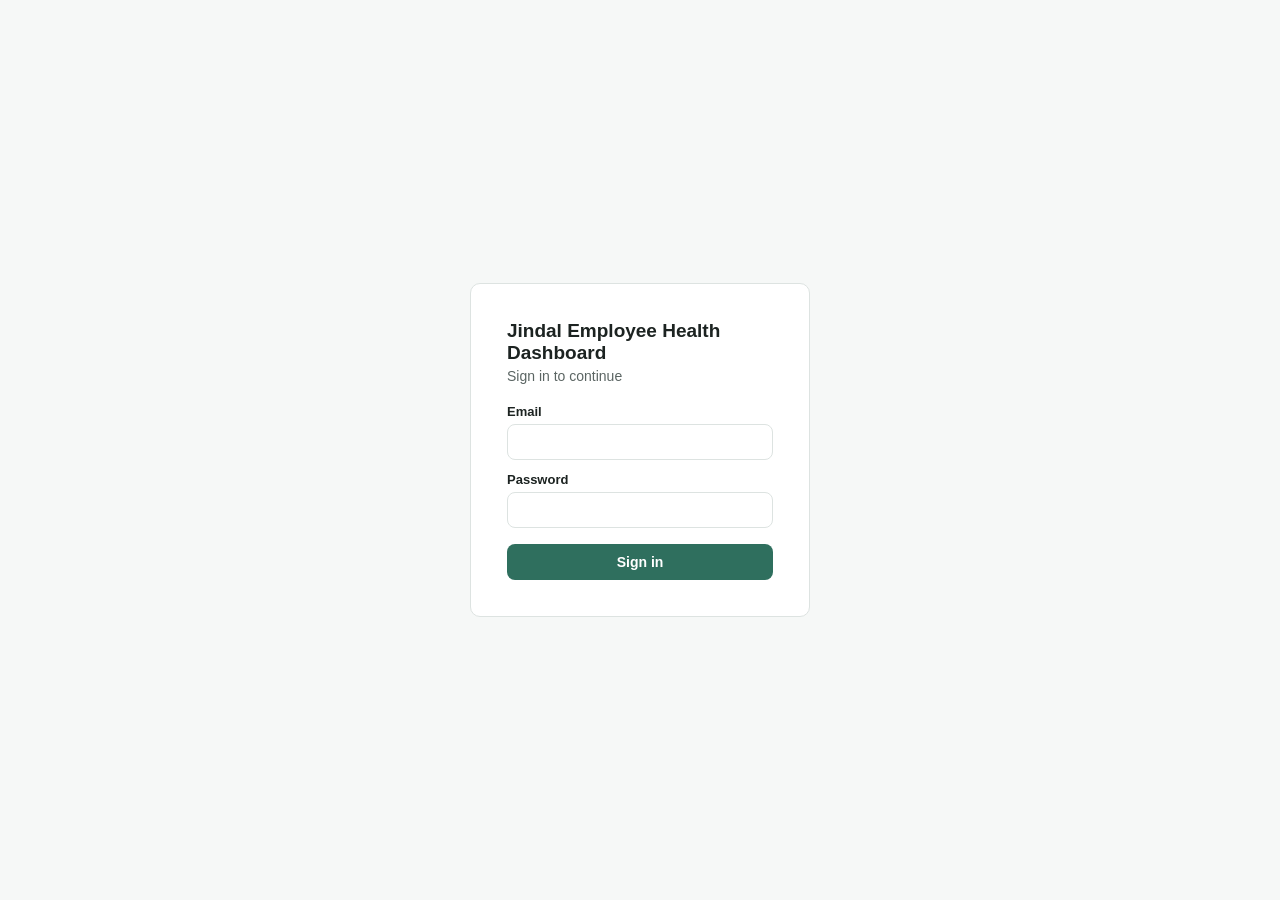
==== web/admin.html @ 434de313 "Add web app frontend (login, role dashboards) calling n8n webhook backend Separate hand-coded HTML/C" ====
<!DOCTYPE html>
<html lang="en">
<head>
<meta charset="UTF-8" />
<meta name="viewport" content="width=device-width, initial-scale=1.0" />
<title>Admin — Jindal Dashboard</title>
<link rel="stylesheet" href="assets/style.css" />
</head>
<body>
  <div class="app-shell">
    <div class="sidebar">
      <div class="brand">Jindal Health<span>Admin</span></div>
      <div class="nav-item active">Overview</div>
      <div class="spacer"></div>
      <div class="user-chip" id="current-user-name">—</div>
      <button class="secondary small" style="margin-top:10px;width:100%;" onclick="logout()">Sign out</button>
    </div>
    <div class="main">
      <h1>Admin overview</h1>
      <p class="subtitle">Company-wide compliance stats, flagged results, missed checkups, and the tracker board.</p>

      <div class="stat-row" id="stats-row">
        <div class="stat-tile"><div class="num">—</div><div class="label">Employees</div></div>
        <div class="stat-tile"><div class="num">—</div><div class="label">Normal reports</div></div>
        <div class="stat-tile"><div class="num">—</div><div class="label">Flagged reports</div></div>
        <div class="stat-tile"><div class="num">—</div><div class="label">Missed checkups</div></div>
      </div>

      <div class="card">
        <h2>Search employees</h2>
        <input type="text" id="search-input" placeholder="Search by name or department…" />
        <div id="search-results" style="margin-top:14px;"></div>
      </div>

      <div class="card">
        <h2>Flagged reports</h2>
        <div id="flagged-content">Loading…</div>
      </div>

      <div class="card">
        <h2>Missed checkups</h2>
        <div id="missed-content">Loading…</div>
      </div>

      <div class="card">
        <h2>Tracker board</h2>
        <div id="tracker-content">Loading…</div>
      </div>
    </div>
  </div>

  <script src="assets/api.js"></script>
  <script>
    const session = requireRole("Admin");

    async function loadStats() {
      const { data } = await apiPost("admin/stats", {});
      const row = document.getElementById("stats-row");
      row.innerHTML = `
        <div class="stat-tile"><div class="num">${data.totalEmployees ?? "—"}</div><div class="label">Employees</div></div>
        <div class="stat-tile"><div class="num">${data.normalReports ?? "—"}</div><div class="label">Normal reports</div></div>
        <div class="stat-tile"><div class="num">${data.flaggedReports ?? "—"}</div><div class="label">Flagged reports</div></div>
        <div class="stat-tile"><div class="num">${data.missedAppointments ?? "—"}</div><div class="label">Missed checkups</div></div>`;
    }

    async function runSearch(q) {
      const el = document.getElementById("search-results");
      if (!q) { el.innerHTML = ""; return; }
      const { data } = await apiPost("admin/search", { q });
      const rows = data.data || [];
      if (rows.length === 0) { el.innerHTML = '<p class="empty-note">No matches.</p>'; return; }
      el.innerHTML = `<table><thead><tr><th>Name</th><th>Department</th><th>Job title</th><th>Next due</th></tr></thead><tbody>${rows
        .map((r) => `<tr><td>${r.name}</td><td>${r.department || "—"}</td><td>${r.job_title || "—"}</td><td>${r.next_checkup_due || "—"}</td></tr>`)
        .join("")}</tbody></table>`;
    }

    let searchTimer;
    document.getElementById("search-input").addEventListener("input", (e) => {
      clearTimeout(searchTimer);
      const q = e.target.value.trim();
      searchTimer = setTimeout(() => runSearch(q), 300);
    });

    async function sendReminder(employeeId, btn) {
      btn.disabled = true;
      btn.textContent = "Sending…";
      const { data } = await apiPost("admin/send-reminder", { employeeId });
      btn.textContent = data.success ? "Sent" : "Failed";
    }

    async function loadFlagged() {
      const { data } = await apiPost("admin/flagged", {});
      const el = document.getElementById("flagged-content");
      const rows = data.data || [];
      if (rows.length === 0) { el.innerHTML = '<p class="empty-note">Nothing flagged right now.</p>'; return; }
      el.innerHTML = `<table><thead><tr><th>Employee</th><th>Department</th><th>Checkup date</th><th>Findings</th></tr></thead><tbody>${rows
        .map((r) => `<tr><td>${r.employeeName}</td><td>${r.department || "—"}</td><td>${r.checkupDate || "—"}</td><td>${r.fullReportDetail || "—"}</td></tr>`)
        .join("")}</tbody></table>`;
    }

    async function loadMissed() {
      const { data } = await apiPost("admin/missed", {});
      const el = document.getElementById("missed-content");
      const rows = data.data || [];
      if (rows.length === 0) { el.innerHTML = '<p class="empty-note">No missed checkups right now.</p>'; return; }
      el.innerHTML = `<table><thead><tr><th>Employee</th><th>Department</th><th>Due date</th><th></th></tr></thead><tbody>${rows
        .map(
          (r) =>
            `<tr><td>${r.employeeName}</td><td>${r.department || "—"}</td><td>${r.date || "—"}</td><td><button class="small" onclick="sendReminder('${r.employeeId}', this)">Send reminder</button></td></tr>`
        )
        .join("")}</tbody></table>`;
    }

    async function loadTracker() {
      const { data } = await apiPost("admin/tracker-board", {});
      const el = document.getElementById("tracker-content");
      const cols = data.columns || {};
      const labels = { flagged: "Flagged", missed: "Missed", scheduled: "Scheduled", normal: "Normal", noRecord: "No record" };
      el.innerHTML = `<div class="tracker-columns">${Object.keys(labels)
        .map((key) => {
          const items = cols[key] || [];
          return `<div class="tracker-col"><h3>${labels[key]} (${items.length})</h3>${
            items.map((c) => `<div class="tracker-card">${c.employeeName}<div class="dept">${c.department || ""}</div></div>`).join("") ||
            '<p class="empty-note" style="padding:0;">—</p>'
          }</div>`;
        })
        .join("")}</div>`;
    }

    if (session) {
      loadStats();
      loadFlagged();
      loadMissed();
      loadTracker();
    }
  </script>
</body>
</html>
---- web/assets/style.css ----
:root {
  --ink: #1c2321;
  --ink-soft: #5b6563;
  --line: #dde3e1;
  --bg: #f6f8f7;
  --surface: #ffffff;
  --accent: #2f6f5e;
  --accent-ink: #ffffff;
  --warn: #b5541a;
  --warn-bg: #fdf0e6;
  --danger: #b3261e;
  --danger-bg: #fdecea;
  --ok: #2f6f5e;
  --ok-bg: #e8f3ef;
  --radius: 10px;
  font-family: -apple-system, "Segoe UI", Roboto, Helvetica, Arial, sans-serif;
}

* { box-sizing: border-box; }

body {
  margin: 0;
  background: var(--bg);
  color: var(--ink);
  min-height: 100vh;
}

a { color: var(--accent); }

.app-shell {
  display: flex;
  min-height: 100vh;
}

.sidebar {
  width: 220px;
  flex-shrink: 0;
  background: var(--surface);
  border-right: 1px solid var(--line);
  padding: 24px 16px;
  display: flex;
  flex-direction: column;
  gap: 4px;
}

.sidebar .brand {
  font-weight: 700;
  font-size: 15px;
  margin-bottom: 20px;
  color: var(--ink);
}

.sidebar .brand span {
  display: block;
  font-weight: 400;
  font-size: 12px;
  color: var(--ink-soft);
  margin-top: 2px;
}

.sidebar .nav-item {
  padding: 9px 12px;
  border-radius: 8px;
  font-size: 14px;
  color: var(--ink-soft);
  cursor: pointer;
  user-select: none;
}

.sidebar .nav-item.active {
  background: var(--ok-bg);
  color: var(--accent);
  font-weight: 600;
}

.sidebar .spacer { flex: 1; }

.sidebar .user-chip {
  font-size: 13px;
  color: var(--ink-soft);
  padding: 8px 12px;
  border-top: 1px solid var(--line);
  margin-top: 8px;
}

.main {
  flex: 1;
  padding: 32px 40px;
  max-width: 1100px;
}

h1 {
  font-size: 22px;
  margin: 0 0 4px;
}

.subtitle {
  color: var(--ink-soft);
  font-size: 14px;
  margin: 0 0 28px;
}

.card {
  background: var(--surface);
  border: 1px solid var(--line);
  border-radius: var(--radius);
  padding: 20px;
  margin-bottom: 20px;
}

.card h2 {
  font-size: 15px;
  margin: 0 0 14px;
}

.stat-row {
  display: grid;
  grid-template-columns: repeat(auto-fit, minmax(150px, 1fr));
  gap: 14px;
  margin-bottom: 24px;
}

.stat-tile {
  background: var(--surface);
  border: 1px solid var(--line);
  border-radius: var(--radius);
  padding: 16px;
}

.stat-tile .num {
  font-size: 26px;
  font-weight: 700;
}

.stat-tile .label {
  font-size: 12.5px;
  color: var(--ink-soft);
  margin-top: 2px;
}

table {
  width: 100%;
  border-collapse: collapse;
  font-size: 13.5px;
}

th, td {
  text-align: left;
  padding: 9px 10px;
  border-bottom: 1px solid var(--line);
}

th {
  color: var(--ink-soft);
  font-weight: 600;
  font-size: 12.5px;
  text-transform: uppercase;
  letter-spacing: 0.02em;
}

tr:last-child td { border-bottom: none; }

.badge {
  display: inline-block;
  padding: 3px 9px;
  border-radius: 999px;
  font-size: 12px;
  font-weight: 600;
}

.badge.ok { background: var(--ok-bg); color: var(--ok); }
.badge.warn { background: var(--warn-bg); color: var(--warn); }
.badge.danger { background: var(--danger-bg); color: var(--danger); }
.badge.neutral { background: var(--line); color: var(--ink-soft); }

input, select, textarea {
  width: 100%;
  padding: 9px 11px;
  border: 1px solid var(--line);
  border-radius: 8px;
  font-size: 14px;
  font-family: inherit;
  background: var(--surface);
  color: var(--ink);
}

label {
  display: block;
  font-size: 13px;
  font-weight: 600;
  margin: 12px 0 5px;
}

label:first-child { margin-top: 0; }

button {
  background: var(--accent);
  color: var(--accent-ink);
  border: none;
  border-radius: 8px;
  padding: 10px 18px;
  font-size: 14px;
  font-weight: 600;
  cursor: pointer;
  margin-top: 16px;
}

button:hover { opacity: 0.92; }

button.secondary {
  background: transparent;
  color: var(--accent);
  border: 1px solid var(--accent);
}

button.small {
  padding: 6px 12px;
  font-size: 13px;
  margin-top: 0;
}

.msg {
  font-size: 13.5px;
  margin-top: 10px;
  padding: 8px 12px;
  border-radius: 8px;
}

.msg.error { background: var(--danger-bg); color: var(--danger); }
.msg.success { background: var(--ok-bg); color: var(--ok); }

.login-shell {
  min-height: 100vh;
  display: flex;
  align-items: center;
  justify-content: center;
}

.login-box {
  background: var(--surface);
  border: 1px solid var(--line);
  border-radius: var(--radius);
  padding: 36px;
  width: 340px;
}

.login-box h1 { font-size: 19px; }

.tracker-columns {
  display: grid;
  grid-template-columns: repeat(auto-fit, minmax(190px, 1fr));
  gap: 14px;
}

.tracker-col {
  background: var(--bg);
  border: 1px solid var(--line);
  border-radius: var(--radius);
  padding: 12px;
}

.tracker-col h3 {
  font-size: 13px;
  margin: 0 0 10px;
  color: var(--ink-soft);
  text-transform: uppercase;
  letter-spacing: 0.02em;
}

.tracker-card {
  background: var(--surface);
  border: 1px solid var(--line);
  border-radius: 8px;
  padding: 9px 11px;
  font-size: 13px;
  margin-bottom: 8px;
}

.tracker-card .dept {
  color: var(--ink-soft);
  font-size: 12px;
}

.empty-note {
  color: var(--ink-soft);
  font-size: 13.5px;
  padding: 10px 0;
}
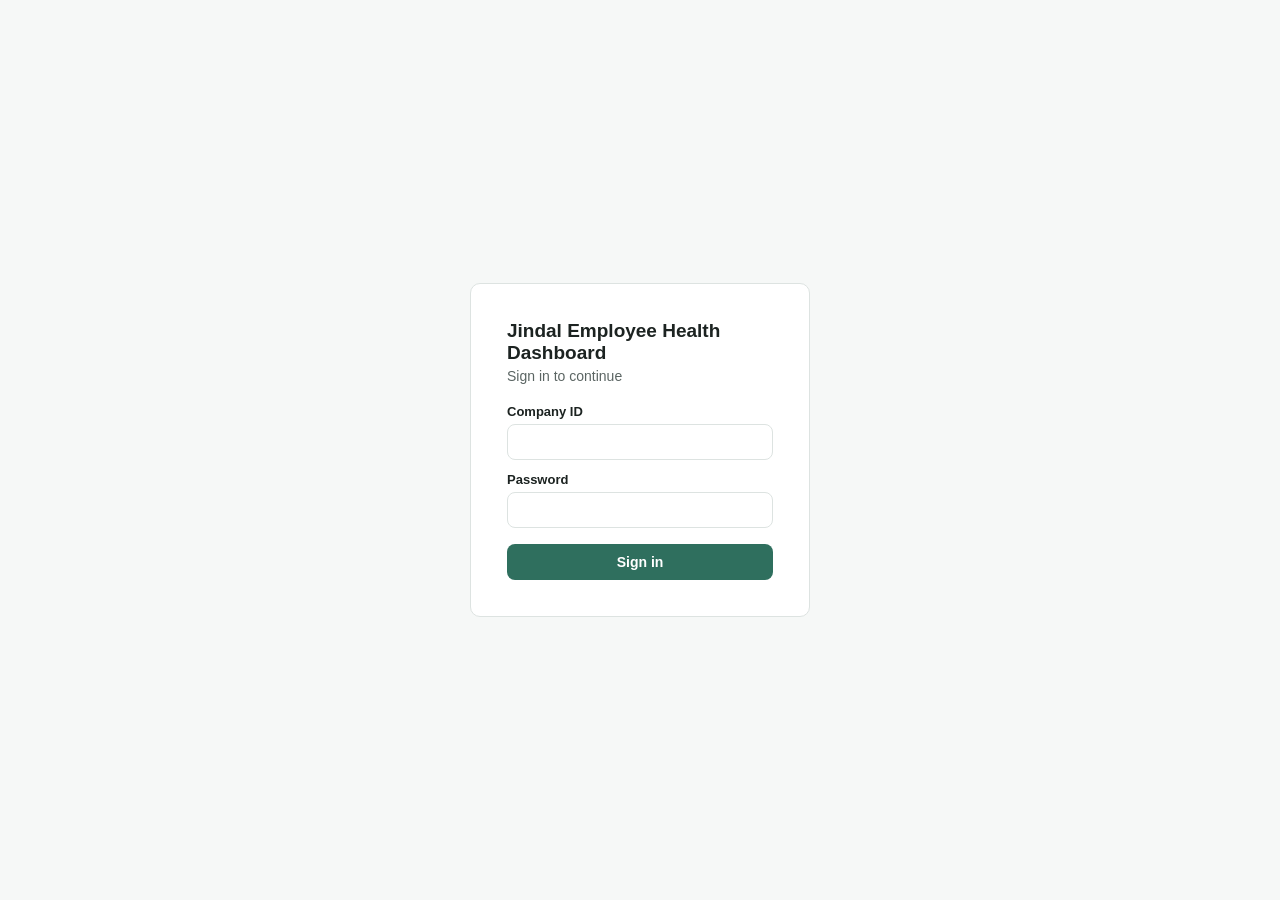
==== commit ef21d252: "Switch identity model from Email to Company ID Employees are now identified by a company-issued Comp" ====
--- a/web/admin.html
+++ b/web/admin.html
@@ -26,9 +26,23 @@
         <div class="stat-tile"><div class="num">—</div><div class="label">Missed checkups</div></div>
       </div>
 
+      <div class="card" style="max-width:560px;">
+        <h2>Add employee</h2>
+        <form id="add-employee-form">
+          <label for="emp-companyId">Company ID</label>
+          <input type="text" id="emp-companyId" required />
+          <label for="emp-name">Name</label>
+          <input type="text" id="emp-name" required />
+          <label for="emp-nextCheckupDue">Next checkup due (optional)</label>
+          <input type="date" id="emp-nextCheckupDue" />
+          <button type="submit">Add employee</button>
+        </form>
+        <div id="add-employee-msg"></div>
+      </div>
+
       <div class="card">
         <h2>Search employees</h2>
-        <input type="text" id="search-input" placeholder="Search by name or department…" />
+        <input type="text" id="search-input" placeholder="Search by name or Company ID…" />
         <div id="search-results" style="margin-top:14px;"></div>
       </div>
 
@@ -69,10 +83,29 @@
       const { data } = await apiPost("admin/search", { q });
       const rows = data.data || [];
       if (rows.length === 0) { el.innerHTML = '<p class="empty-note">No matches.</p>'; return; }
-      el.innerHTML = `<table><thead><tr><th>Name</th><th>Department</th><th>Job title</th><th>Next due</th></tr></thead><tbody>${rows
-        .map((r) => `<tr><td>${r.name}</td><td>${r.department || "—"}</td><td>${r.job_title || "—"}</td><td>${r.next_checkup_due || "—"}</td></tr>`)
+      el.innerHTML = `<table><thead><tr><th>Name</th><th>Company ID</th><th>Next due</th></tr></thead><tbody>${rows
+        .map((r) => `<tr><td>${r.name}</td><td>${r.company_id || "—"}</td><td>${r.next_checkup_due || "—"}</td></tr>`)
         .join("")}</tbody></table>`;
     }
+
+    document.getElementById("add-employee-form").addEventListener("submit", async function (e) {
+      e.preventDefault();
+      const msgEl = document.getElementById("add-employee-msg");
+      msgEl.innerHTML = "";
+      const payload = {
+        name: document.getElementById("emp-name").value.trim(),
+        companyId: document.getElementById("emp-companyId").value.trim(),
+        nextCheckupDue: document.getElementById("emp-nextCheckupDue").value,
+      };
+      const { data } = await apiPost("admin/create-employee", payload);
+      if (data.success) {
+        msgEl.innerHTML = `<div class="msg success">Employee added (ID ${data.employeeId}). Use this ID when creating their login.</div>`;
+        document.getElementById("add-employee-form").reset();
+        loadStats();
+      } else {
+        msgEl.innerHTML = `<div class="msg error">${data.message || "Could not add employee."}</div>`;
+      }
+    });
 
     let searchTimer;
     document.getElementById("search-input").addEventListener("input", (e) => {
@@ -93,8 +126,13 @@
       const el = document.getElementById("flagged-content");
       const rows = data.data || [];
       if (rows.length === 0) { el.innerHTML = '<p class="empty-note">Nothing flagged right now.</p>'; return; }
-      el.innerHTML = `<table><thead><tr><th>Employee</th><th>Department</th><th>Checkup date</th><th>Findings</th></tr></thead><tbody>${rows
-        .map((r) => `<tr><td>${r.employeeName}</td><td>${r.department || "—"}</td><td>${r.checkupDate || "—"}</td><td>${r.fullReportDetail || "—"}</td></tr>`)
+      el.innerHTML = `<table><thead><tr><th>Employee</th><th>Company ID</th><th>Source</th><th>Checkup date</th><th>Findings</th></tr></thead><tbody>${rows
+        .map(
+          (r) =>
+            `<tr><td>${r.employeeName}</td><td>${r.companyId || "—"}</td><td>${
+              r.uploadedByRole === "Employee" ? '<span class="badge warn">Self-reported</span>' : '<span class="badge ok">Doctor</span>'
+            }</td><td>${r.checkupDate || "—"}</td><td>${r.fullReportDetail || "—"}</td></tr>`
+        )
         .join("")}</tbody></table>`;
     }
 
@@ -103,10 +141,10 @@
       const el = document.getElementById("missed-content");
       const rows = data.data || [];
       if (rows.length === 0) { el.innerHTML = '<p class="empty-note">No missed checkups right now.</p>'; return; }
-      el.innerHTML = `<table><thead><tr><th>Employee</th><th>Department</th><th>Due date</th><th></th></tr></thead><tbody>${rows
+      el.innerHTML = `<table><thead><tr><th>Employee</th><th>Company ID</th><th>Due date</th><th></th></tr></thead><tbody>${rows
         .map(
           (r) =>
-            `<tr><td>${r.employeeName}</td><td>${r.department || "—"}</td><td>${r.date || "—"}</td><td><button class="small" onclick="sendReminder('${r.employeeId}', this)">Send reminder</button></td></tr>`
+            `<tr><td>${r.employeeName}</td><td>${r.companyId || "—"}</td><td>${r.date || "—"}</td><td><button class="small" onclick="sendReminder('${r.employeeId}', this)">Send reminder</button></td></tr>`
         )
         .join("")}</tbody></table>`;
     }
